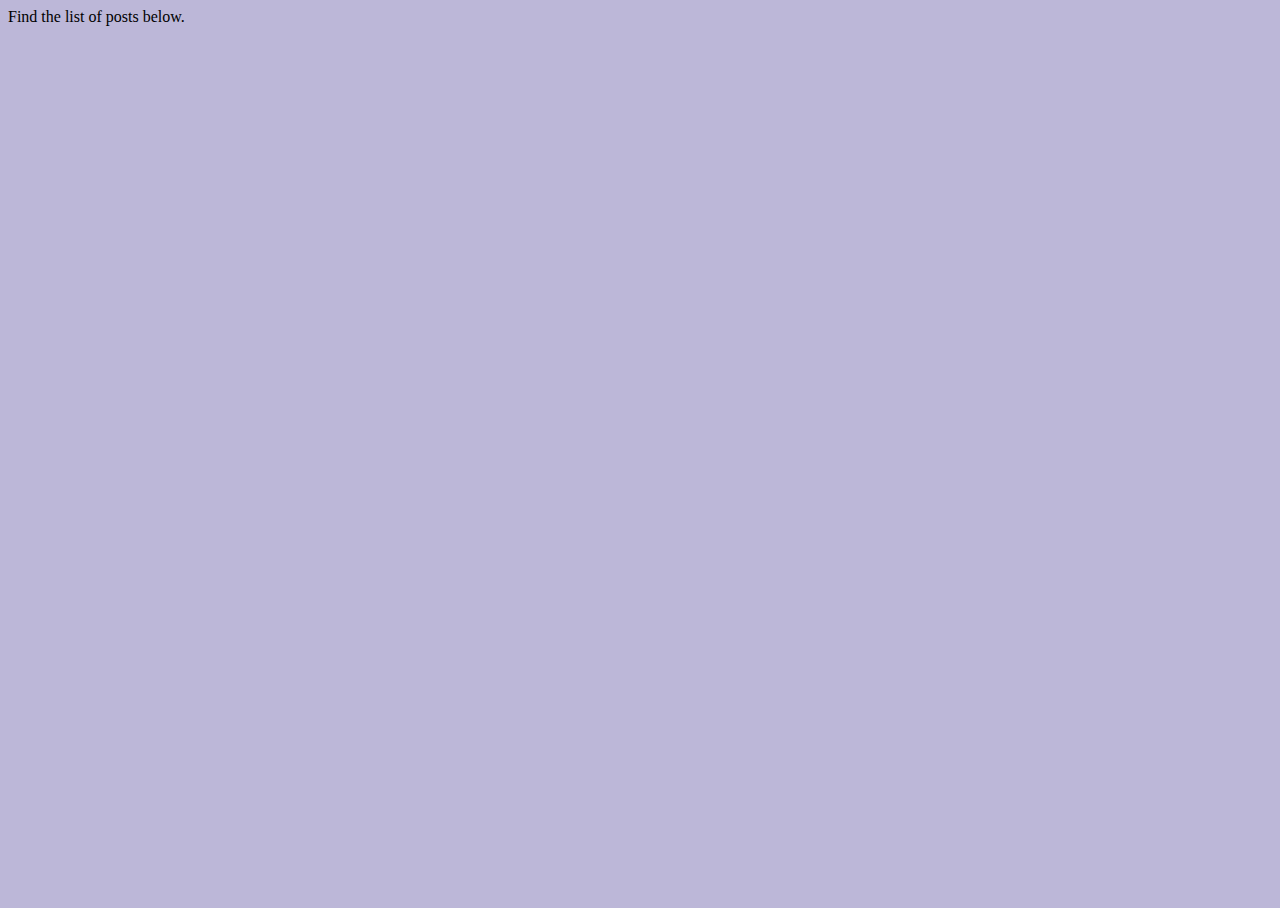
==== HTML/blog-list.html @ 8b1748ed "initial commit" ====
<!DOCTYPE html>
<html lang="en">

<head>
    <meta charset="UTF-8">
    <meta name="viewport" content="width=device-width, initial-scale=1.0">
    <meta http-equiv="X-UA-Compatible" content="ie=edge">
    <link rel="stylesheet" href="../CSS/styles.css">
    <title>Welcome</title>
</head>

<body>
    <div id="blog-list-container">
        <header id="blog-list-header">
            Find the list of posts below.
        </header>
        <section class="blog-list-boxes">
            <span></span>
            <span></span>
            <span></span>
            <span></span>
            <span></span>
            <span></span>
            <span></span>
            <span></span>
        </section>
        <footer id="blog-list-footer">

        </footer>
    </div>
</body>

</html>
---- CSS/styles.css ----
/* css imports */
@import url('homepage.css');
@import url('blog-list.css');
@import url('blog-details.css');

/* Global Styles */
html{
    height: 100%;
}

body {
    background-color: #bcb7d8;
    height: 100%;
}
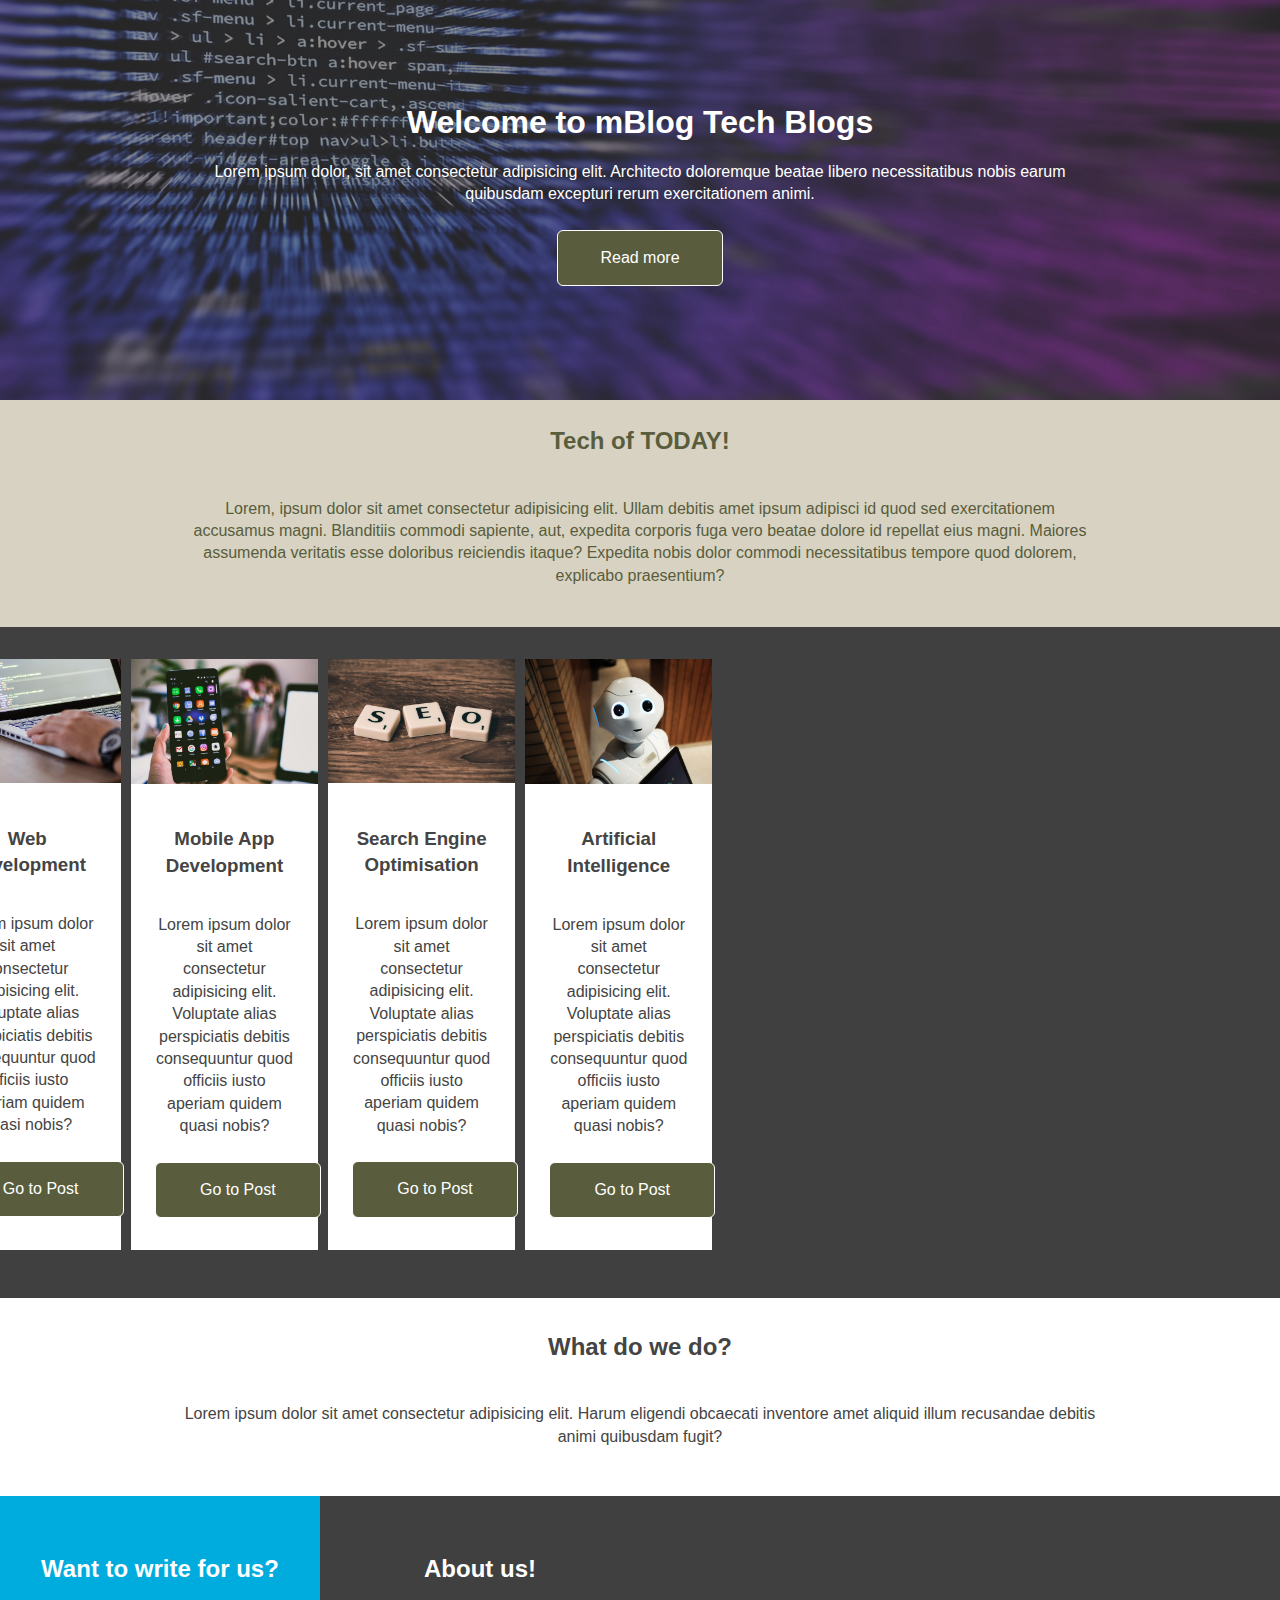
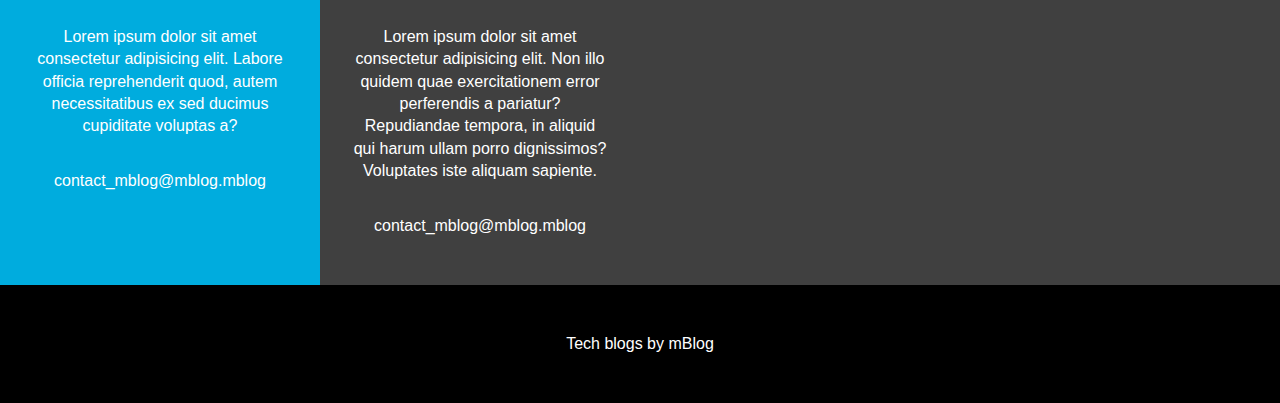
==== commit a0b00d09: "Project commit - Blog list & details pages, CSS and assets" ====
--- a/HTML/blog-list.html
+++ b/HTML/blog-list.html
@@ -6,28 +6,124 @@
     <meta name="viewport" content="width=device-width, initial-scale=1.0">
     <meta http-equiv="X-UA-Compatible" content="ie=edge">
     <link rel="stylesheet" href="../CSS/styles.css">
-    <title>Welcome</title>
+    <title>mBLog</title>
 </head>
 
 <body>
-    <div id="blog-list-container">
-        <header id="blog-list-header">
-            Find the list of posts below.
-        </header>
-        <section class="blog-list-boxes">
-            <span></span>
-            <span></span>
-            <span></span>
-            <span></span>
-            <span></span>
-            <span></span>
-            <span></span>
-            <span></span>
+    <!-- Header -->
+    <header id="header" class="grid">
+        <div class="bg-image"></div>
+        <div class="content-wrap">
+            <h1 class="content-title"> Welcome to mBlog Tech Blogs</h1>
+            <p>Lorem ipsum dolor, sit amet consectetur adipisicing elit. Architecto doloremque beatae libero necessitatibus
+                nobis earum quibusdam excepturi rerum exercitationem animi.</p>
+            <a href="#section-b" class="btn">Read more</a>
+        </div>
+    </header>
+
+    <!-- Main Area -->
+    <main id="main">
+
+        <!-- Section - A -->
+        <section id="section-a" class="grid">
+            <div class="content-wrap">
+                <h2 class="content-title">
+                    Tech of TODAY!
+                </h2>
+                <p>Lorem, ipsum dolor sit amet consectetur adipisicing elit. Ullam debitis amet ipsum adipisci id quod sed exercitationem
+                    accusamus magni. Blanditiis commodi sapiente, aut, expedita corporis fuga vero beatae dolore id repellat
+                    eius magni. Maiores assumenda veritatis esse doloribus reiciendis itaque? Expedita nobis dolor commodi
+                    necessitatibus tempore quod dolorem, explicabo praesentium?</p>
+            </div>
         </section>
-        <footer id="blog-list-footer">
 
-        </footer>
-    </div>
+        <!-- Section - B -->
+        <section id="section-b" class="grid">
+            <ul>
+                <li>
+                    <div class="card" id="card1">
+                        <img src="../assets/web.jpg" alt="">
+                        <div class="card-content">
+                            <h3 class="card-title">Web Development</h3>
+                            <p>Lorem ipsum dolor sit amet consectetur adipisicing elit. Voluptate alias perspiciatis debitis
+                                consequuntur quod officiis iusto aperiam quidem quasi nobis?</p>
+                            <a href="blog-details.html" class="btn">Go to Post</a>
+                        </div>
+                    </div>
+                </li>
+
+                <li>
+                    <div class="card" id="card2">
+                        <img src="../assets/mobile.jpg" alt="">
+                        <div class="card-content">
+                            <h3 class="card-title">Mobile App Development</h3>
+                            <p>Lorem ipsum dolor sit amet consectetur adipisicing elit. Voluptate alias perspiciatis debitis
+                                consequuntur quod officiis iusto aperiam quidem quasi nobis?</p>
+                            <a href="blog-details.html" class="btn">Go to Post</a>
+                        </div>
+                    </div>
+                </li>
+
+                <li>
+                    <div class="card" id="card3">
+                        <img src="../assets/seo.jpg" alt="">
+                        <div class="card-content">
+                            <h3 class="card-title">Search Engine Optimisation</h3>
+                            <p>Lorem ipsum dolor sit amet consectetur adipisicing elit. Voluptate alias perspiciatis debitis
+                                consequuntur quod officiis iusto aperiam quidem quasi nobis?</p>
+                            <a href="blog-details.html" class="btn">Go to Post</a>
+                        </div>
+                    </div>
+                </li>
+
+                <li>
+                    <div class="card" id="card4">
+                        <img src="../assets/ai.jpg" alt="">
+                        <div class="card-content">
+                            <h3 class="card-title">Artificial Intelligence</h3>
+                            <p>Lorem ipsum dolor sit amet consectetur adipisicing elit. Voluptate alias perspiciatis debitis
+                                consequuntur quod officiis iusto aperiam quidem quasi nobis?</p>
+                            <a href="blog-details.html" class="btn">Go to Post</a>
+                        </div>
+                    </div>
+                </li>
+
+            </ul>
+        </section>
+
+        <!-- Section - C -->
+        <section id="section-c" class="grid">
+            <div class="content-wrap">
+                <h2 class="content-title"> What do we do?</h2>
+                <p>Lorem ipsum dolor sit amet consectetur adipisicing elit. Harum eligendi obcaecati inventore amet aliquid
+                    illum recusandae debitis animi quibusdam fugit?</p>
+            </div>
+        </section>
+
+        <!-- Section - D -->
+        <section id="section-d" class="grid">
+            <div class="box" id="box1">
+                <h2 class="content-title">Want to write for us?</h2>
+                <p>Lorem ipsum dolor sit amet consectetur adipisicing elit. Labore officia reprehenderit quod, autem necessitatibus
+                    ex sed ducimus cupiditate voluptas a?</p>
+                <p>contact_mblog@mblog.mblog</p>
+            </div>
+            <div class="box" id="box2">
+                <h2 class="content-title">About us!</h2>
+                <p>Lorem ipsum dolor sit amet consectetur adipisicing elit. Non illo quidem quae exercitationem error perferendis
+                    a pariatur? Repudiandae tempora, in aliquid qui harum ullam porro dignissimos? Voluptates iste aliquam
+                    sapiente.
+                </p>
+                <p>contact_mblog@mblog.mblog</p>
+            </div>
+        </section>
+    </main>
+
+    <!-- Footer -->
+    <footer id="footer" class="grid">
+        <div>Tech blogs by mBlog</div>
+    </footer>
+
 </body>
 
 </html>--- a/CSS/styles.css
+++ b/CSS/styles.css
@@ -1,15 +1,44 @@
 /* css imports */
-@import url('homepage.css');
-@import url('blog-list.css');
-@import url('blog-details.css');
+@import url(homepage.css);
+@import url(blog-list.css);
+@import url(blog-details.css);
 
 /* Global Styles */
-html{
-    height: 100%;
+
+body{
+    margin: 0px;
+    background: #404040;
+    font-family: Arial, Helvetica, sans-serif;
+    color: white;
+    line-height: 1.4;
+    font-size: 1em;
+    text-align: center;
 }
 
-body {
-    background-color: #bcb7d8;
-    height: 100%;
+img{
+    display: block;
+    width: 100%;
+    height: auto;
 }
 
+h1, h2, h3, p{
+    margin: 0;
+    padding: 1em 0;
+}
+
+.btn{
+    border-radius: 6px;
+    display: inline-block;
+    color: white;
+    background: #595d3d;
+    text-decoration: none;
+    margin: 0.5em 0;
+    border: 1px solid;
+    padding: 1em 2em;
+    min-width: 100px;
+}
+
+.btn:hover{
+    color: #595d3d;
+    background: #d7d2c1;
+}
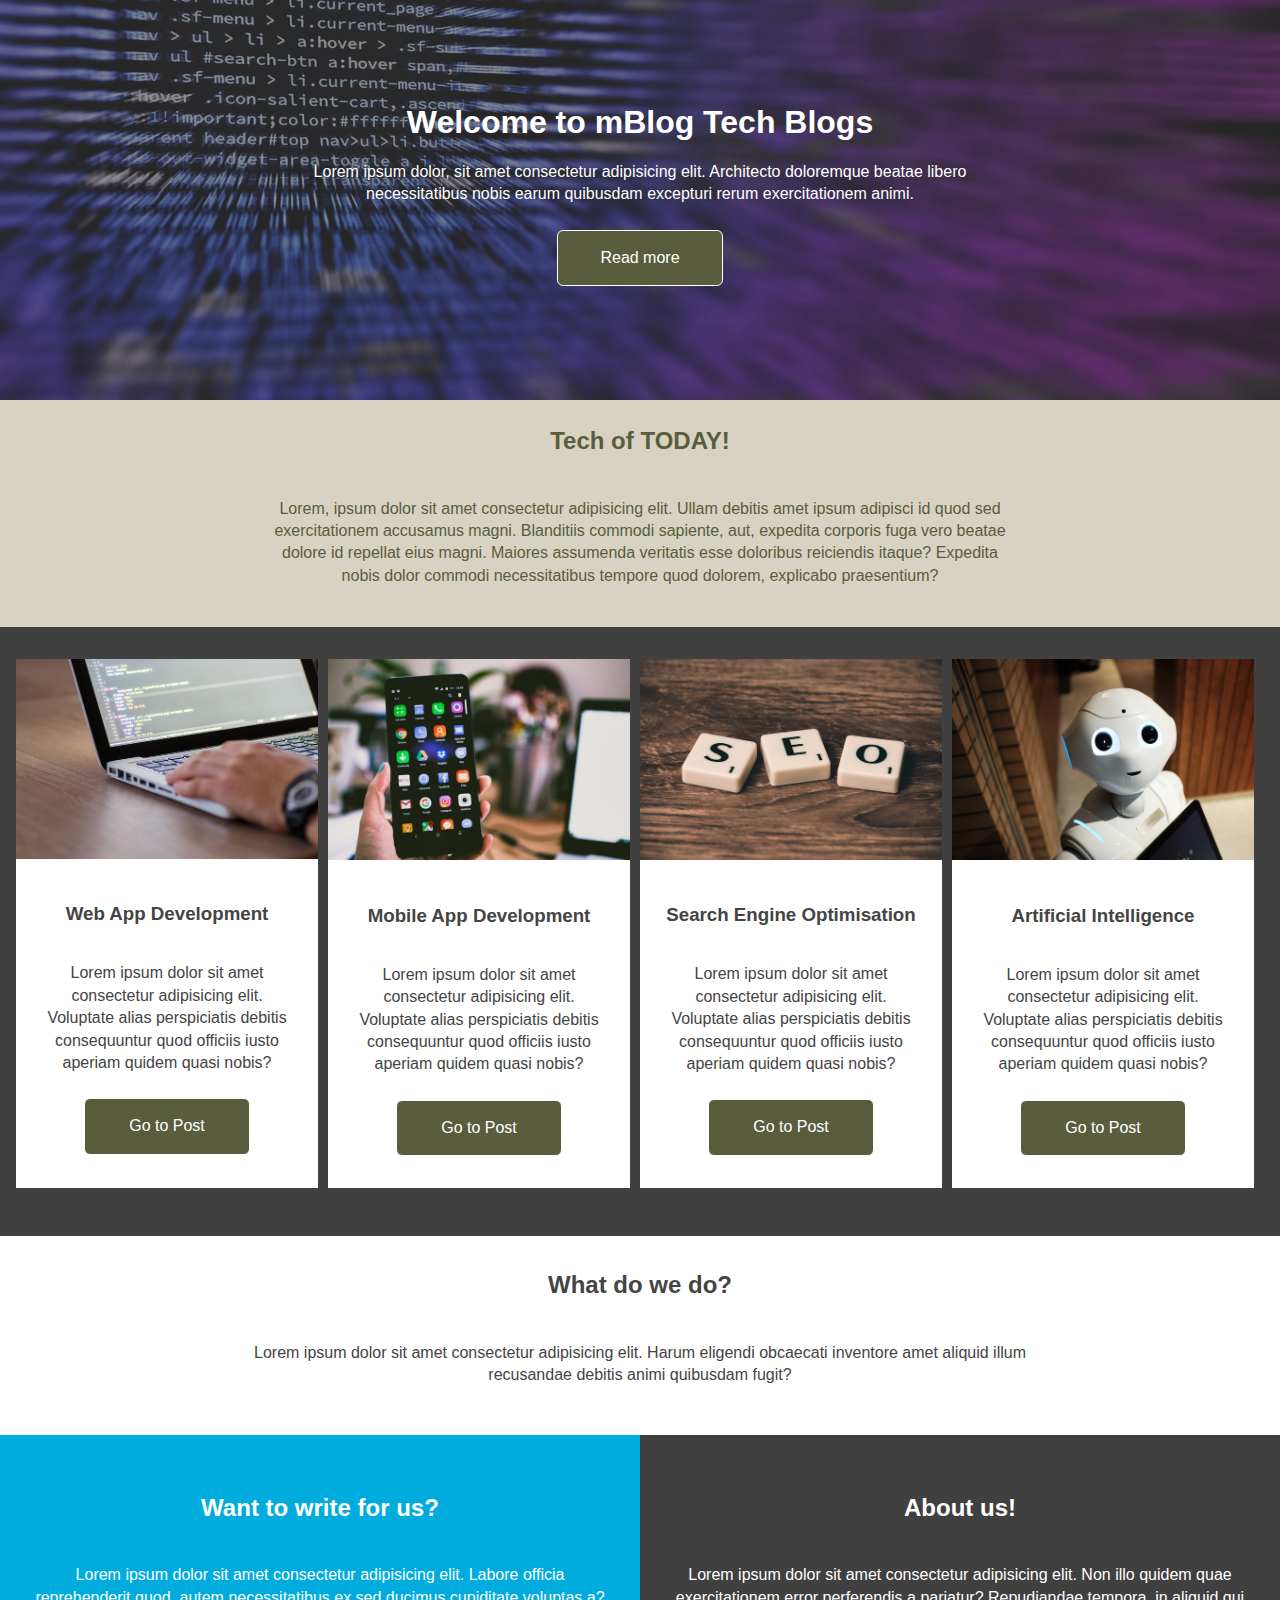
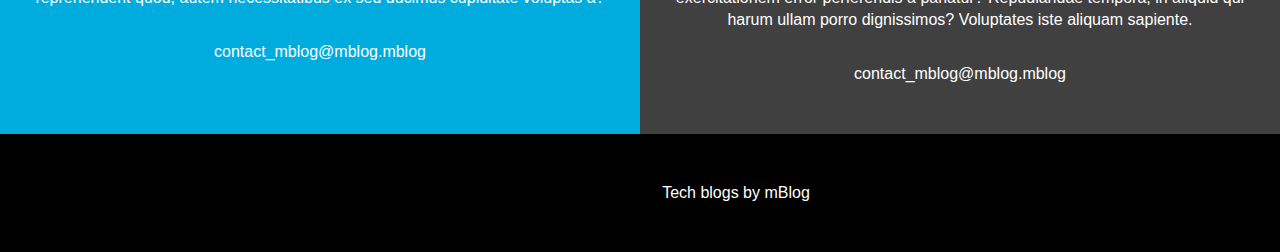
==== commit 44eaf33b: "Added requirement specs post review." ====
--- a/HTML/blog-list.html
+++ b/HTML/blog-list.html
@@ -44,7 +44,7 @@
                     <div class="card" id="card1">
                         <img src="../assets/web.jpg" alt="">
                         <div class="card-content">
-                            <h3 class="card-title">Web Development</h3>
+                            <h3 class="card-title">Web App Development</h3>
                             <p>Lorem ipsum dolor sit amet consectetur adipisicing elit. Voluptate alias perspiciatis debitis
                                 consequuntur quod officiis iusto aperiam quidem quasi nobis?</p>
                             <a href="blog-details.html" class="btn">Go to Post</a>
--- a/CSS/styles.css
+++ b/CSS/styles.css
@@ -6,6 +6,8 @@
 /* Global Styles */
 
 body{
+    display: flex;
+    flex-direction: column;
     margin: 0px;
     background: #404040;
     font-family: Arial, Helvetica, sans-serif;
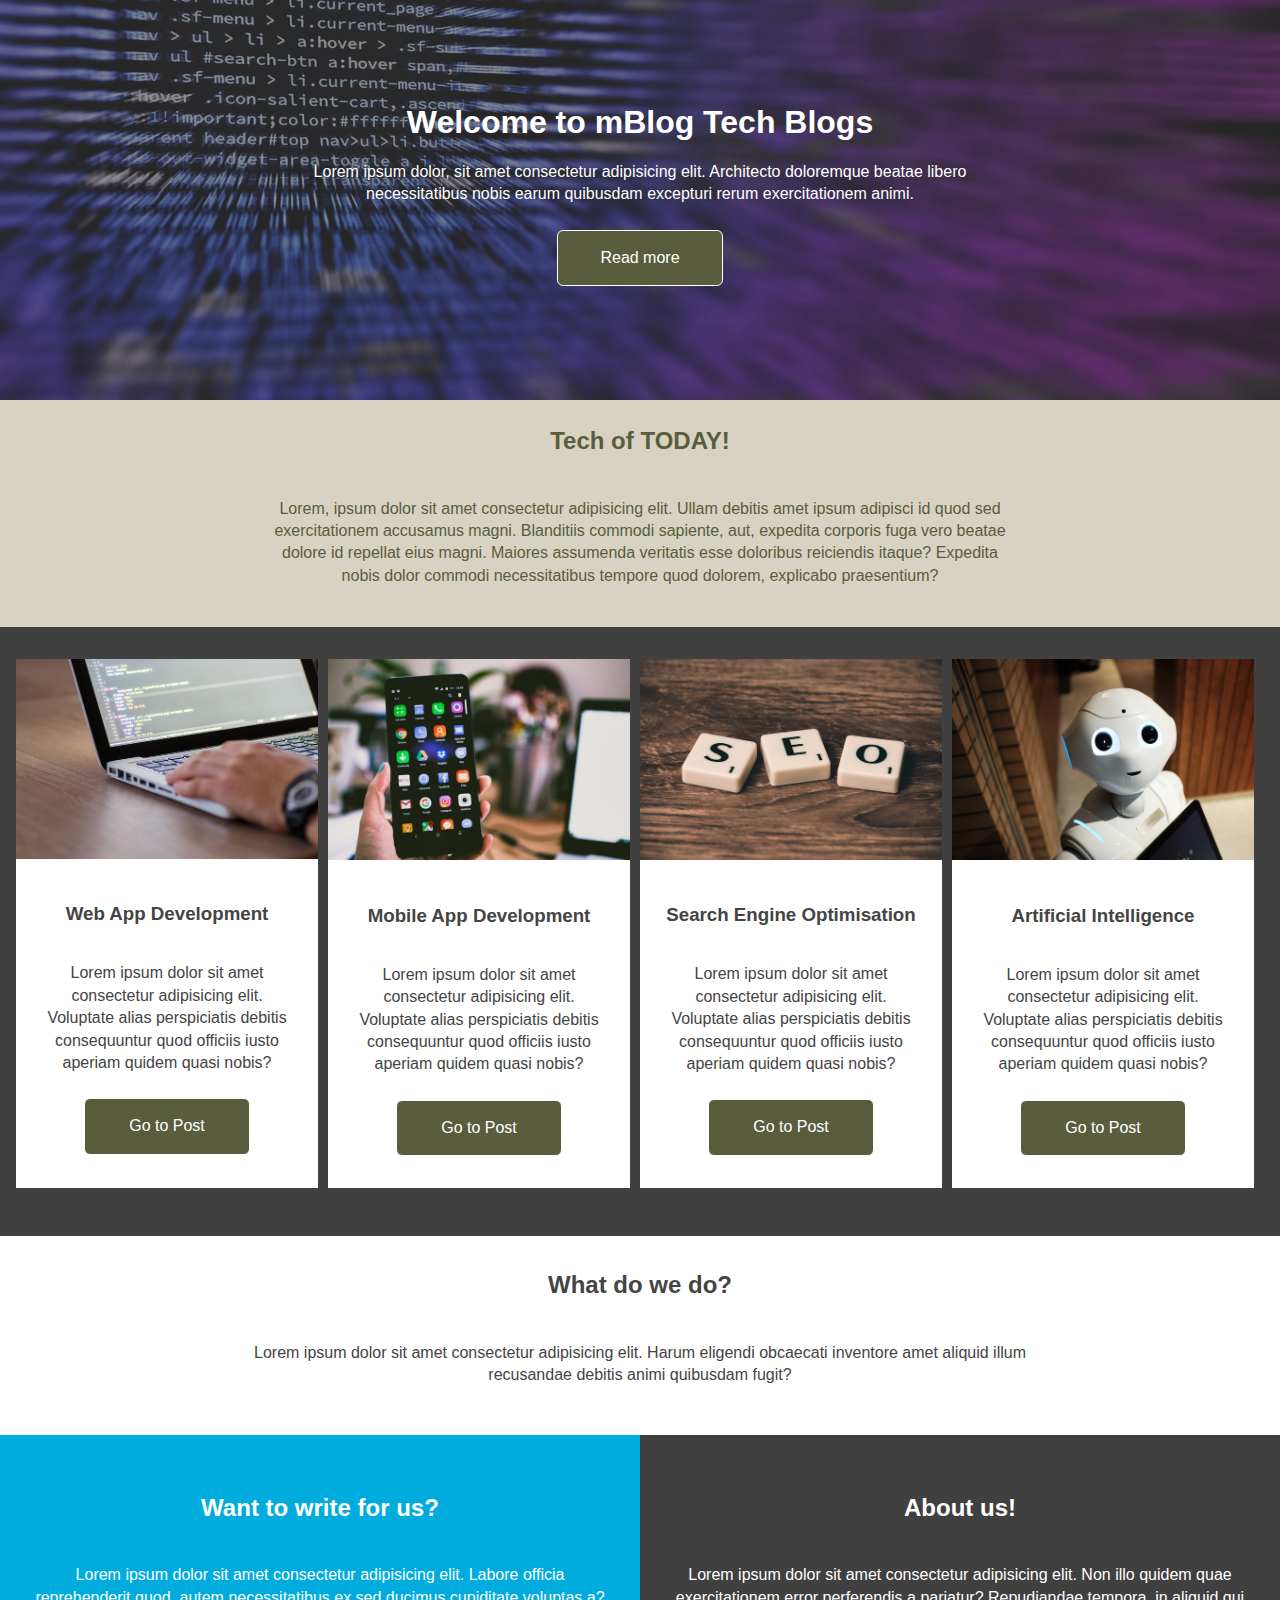
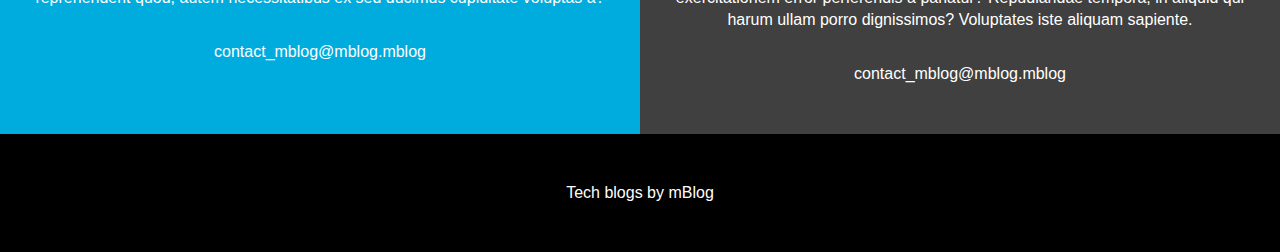
==== commit f8433f47: "Blog-list footer misalignment fix" ====
--- a/HTML/blog-list.html
+++ b/HTML/blog-list.html
@@ -120,7 +120,7 @@
     </main>
 
     <!-- Footer -->
-    <footer id="footer" class="grid">
+    <footer id="footer">
         <div>Tech blogs by mBlog</div>
     </footer>
 
